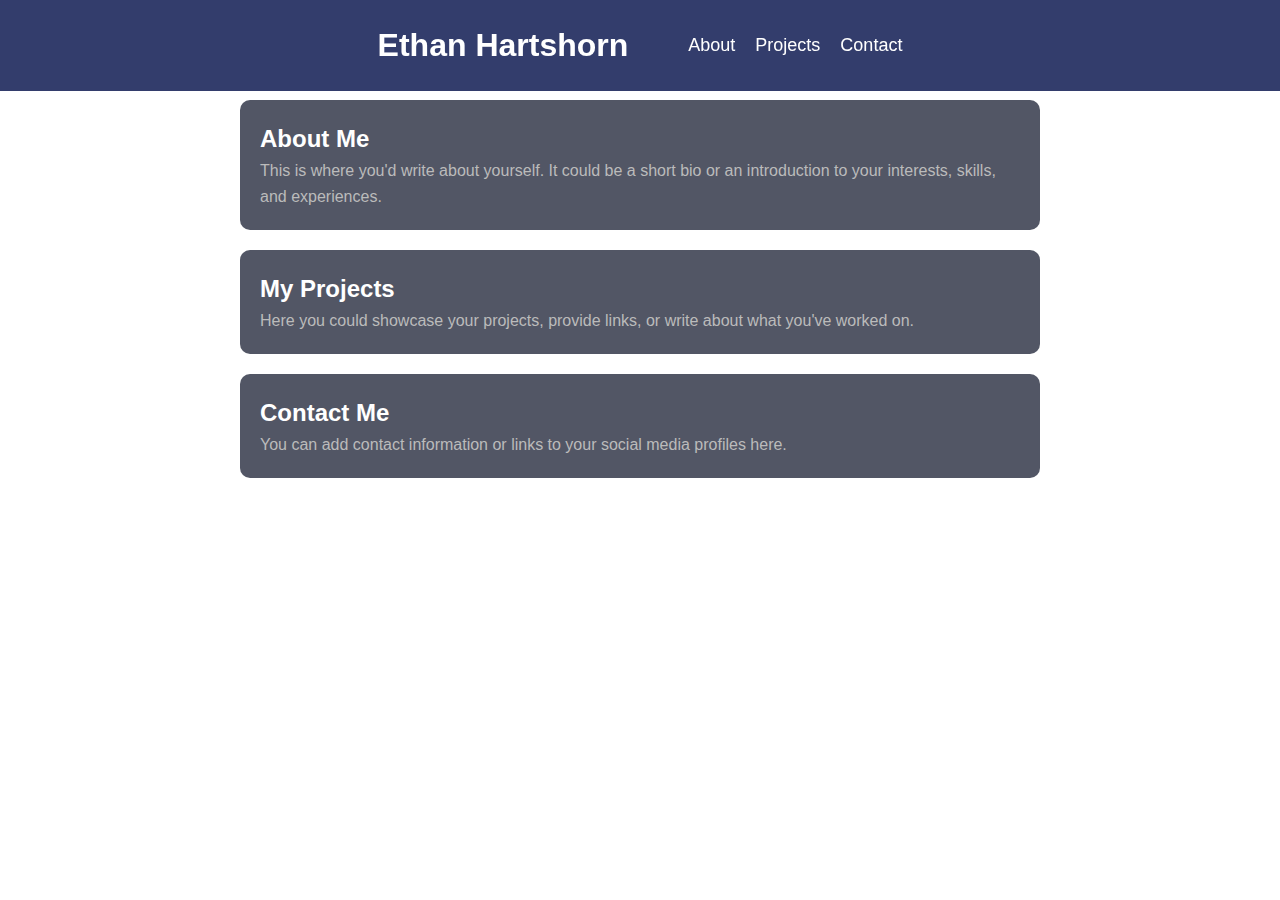
==== index.html @ fc77f141 "naming con" ====
<!DOCTYPE html>
<html lang="en">
<head>
  <meta charset="UTF-8">
  <meta name="viewport" content="width=device-width, initial-scale=1.0">
  <meta http-equiv="X-UA-Compatible" content="IE=edge">
  <title>Cenzell Was Here</title>
  <link rel="stylesheet" href="site.css">
</head>
<body>
  <!-- Header Section -->
  <header class="main-header">
    <h1><a href="index.html">Ethan Hartshorn</a></h1>
    <nav>
      <ul>
        <li><a href="about.html">About</a></li>
        <li><a href="projects.html">Projects</a></li>
        <li><a href="contact.html">Contact</a></li>
      </ul>
    </nav>
  </header>

  <!-- Main Content -->
  <section id="about" class="content-section">
    <h2>About Me</h2>
    <p>This is where you'd write about yourself. It could be a short bio or an introduction to your interests, skills, and experiences.</p>
  </section>

  <section id="projects" class="content-section">
    <h2>My Projects</h2>
    <p>Here you could showcase your projects, provide links, or write about what you've worked on.</p>
  </section>

  <section id="contact" class="content-section">
    <h2>Contact Me</h2>
    <p>You can add contact information or links to your social media profiles here.</p>
  </section>
</body>
</html>
---- site.css ----
/* General Styles */
* {
    margin: 0;
    padding: 0;
    box-sizing: border-box;
  }
  
  body {
    font-family: 'Arial', sans-serif;
    color: #ddd;
    background: url("https://images.unsplash.com/photo-1483817101829-339b08e8d83f?q=80&w=2004&auto=format&fit=crop&ixlib=rb-4.0.3&ixid=M3wxMjA3fDB8MHxwaG90by1wYWdlfHx8fGVufDB8fHx8fA%3D%3D") no-repeat center center fixed;
    background-size: cover;
    line-height: 1.6;
    padding-top: 80px; /* Adjust for fixed header */
  }
  
  h1, h2 {
    font-weight: 700;
    color: #fff;
  }
  
  /* Header Styles */
  .main-header {
    position: fixed;
    top: 0;
    left: 0;
    width: 100%;
    background: rgba(29, 40, 92, 0.9);
    color: #fff;
    padding: 20px;
    z-index: 1000;
    display: flex;
    justify-content: center; /* Centers the content horizontally */
    align-items: center;     /* Centers the content vertically */
  }
  
  .main-header h1 {
    margin-right: 40px; /* Adds space between the title and the nav */
  }

  .main-header a {
    text-decoration: none;
    color: #fff;
  }
  
  .main-header nav {
    display: flex;
  }
  
  .main-header ul {
    list-style: none;
    display: flex;
  }
  
  .main-header ul li {
    margin-left: 20px;
  }
  
  .main-header ul li a {
    color: #fff;
    text-decoration: none;
    font-size: 18px;
    transition: color 0.3s ease;
  }
  
  .main-header ul li a:hover {
    color: #f39c12;
  }
  
  /* Section Styles */
  .content-section {
    padding: 20px 20px;
    background: rgba(9, 14, 36, 0.7);
    margin: 20px;
    border-radius: 10px;
  }
  
  #about, #projects, #contact {
    max-width: 800px;
    margin: 20px auto;
  }
  
  .content-section p {
    color: #bbb;
  }

  .content-section li {
    padding-left: 10x;
  }

  .content-section ul {
    padding-left: 30px;
  }
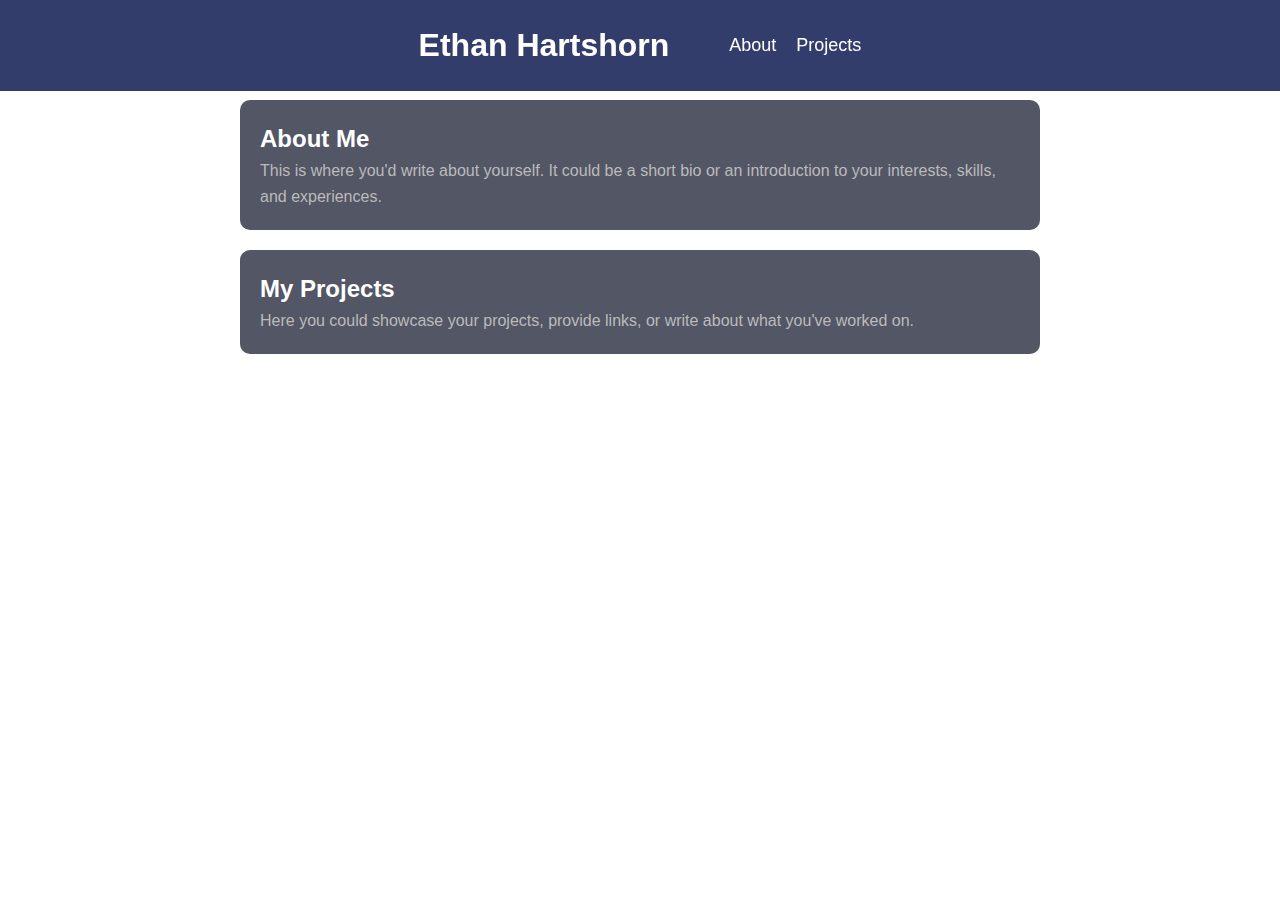
==== commit 907c2b6c: "Added fixes for phones - Removed Contact" ====
--- a/index.html
+++ b/index.html
@@ -15,7 +15,7 @@
       <ul>
         <li><a href="about.html">About</a></li>
         <li><a href="projects.html">Projects</a></li>
-        <li><a href="contact.html">Contact</a></li>
+        <!-- <li><a href="contact.html">Contact</a></li> -->
       </ul>
     </nav>
   </header>
@@ -28,12 +28,12 @@
 
   <section id="projects" class="content-section">
     <h2>My Projects</h2>
-    <p>Here you could showcase your projects, provide links, or write about what you've worked on.</p>
+    <p>Here you could showcase your projects, provide links, or write about what you've worked on. </p>
   </section>
 
-  <section id="contact" class="content-section">
+  <!-- <section id="contact" class="content-section">
     <h2>Contact Me</h2>
     <p>You can add contact information or links to your social media profiles here.</p>
-  </section>
+  </section> -->
 </body>
 </html>
--- a/site.css
+++ b/site.css
@@ -91,4 +91,52 @@
   .content-section ul {
     padding-left: 30px;
   }
-  +  
+/* Responsive Design for Smaller Screens */
+@media screen and (max-width: 768px) {
+  body {
+    padding-top: 170px; /* Increase padding-top to prevent content being covered */
+    padding-left: 10px;
+    padding-right: 10px;
+  }
+
+  .main-header {
+    flex-direction: column;
+    padding: 10px; /* Reduce padding */
+  }
+
+  .main-header h1 {
+    margin-right: 0; /* Remove margin on smaller screens */
+    margin-bottom: 10px;
+    font-size: 1.5rem; /* Smaller font size for mobile */
+  }
+
+  .main-header nav {
+    justify-content: center; /* Center navigation links */
+  }
+
+  .main-header ul {
+    flex-direction: column; /* Stack navigation links vertically */
+  }
+
+  .main-header ul li {
+    margin: 10px 0; /* Adjust margin between nav items */
+  }
+
+  h1 {
+    font-size: 1.8rem; /* Smaller font size for mobile */
+  }
+
+  h2 {
+    font-size: 1.3rem; /* Smaller font size for mobile */
+  }
+
+  .content-section {
+    padding: 60px 10px; /* Reduce padding on sections */
+    margin: 10px;
+  }
+
+  #about, #projects, #contact {
+    margin: 10px auto;
+  }
+}